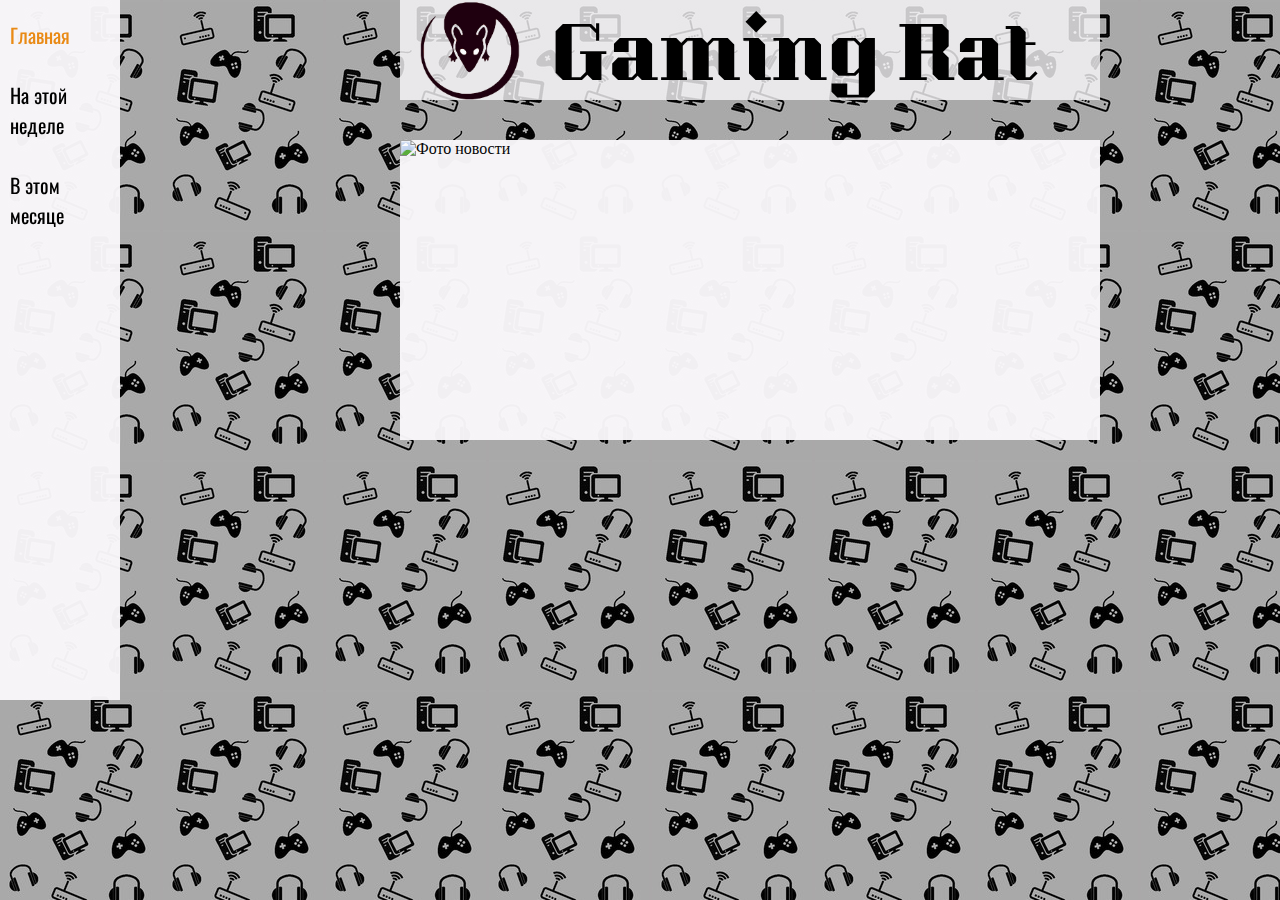
==== СайтХакатон/contacts.html @ be7a8c38 "Add files via upload" ====
<!DOCTYPE html>
<html>
<head>
	<meta charset="utf-8">
	<meta name="viewport" content="width=device-width, initial-scale=1.0">
			<title>GamePoisk</title>
	<meta charset="UTF-8">
	<meta name="description" content="Смотри выходящие игры тут">
	<meta name="keywords" content="Игры,Дата выхода,Рейтинг,Новые игры,в какую игру поиграть,онлайн игры,топ игр,список новых игр,2017 год игры,2017,2к17,2k17">
	<meta name="viewport" content="width=device-width, initial-scale=1">
<link href="https://fonts.googleapis.com/css?family=Kumar+One|Oswald" rel="stylesheet">
<link rel="stylesheet" href="stylem.css">
</head>
<body>
<div class="logo .col-m-1 .col-m-12">
	<img src="img/rat.png" class="logophoto">
	<p class="logoname">Gaming Rat</p>
</div>
<header>
	<div class="small-container .col-m-1 .col-m-12">
		<div class="Menu .col-m-1 .col-m-12">
			<nav>
				<ul>
					<li><a href="index.html" class="q .col-m-1 .col-m-12">Главная</a></li>
					<li><a href="week.html" class="e .col-m-1 .col-m-12">На этой неделе</a></li>
					<li><a href="contacts.html" class="r .col-m-1 .col-m-12">В этом месяце</a></li>
				</ul>
			</nav>
		</div>
	</div>
</header>
<main>
	<div class="main-conteiner .col-m-1 .col-m-12">
		<section>
				<h3 class="title col-m-1 col-m-12"></h3>
			<article class="description .col-m-1 .col-m-12 ">
				<p class=""><b></b></p>
				<p class=""></p>
			</article>
			<img src="img/.jpg"
			alt="Фото новости" class="photonew .col-m-1 .col-m-12">	
		</section>
	</div>
</main>
<footer>
</footer>
</body>
</html>
---- СайтХакатон/stylem.css ----
* {
  box-sizing: border-box;
  margin: 0;
  padding: 0;
  border: 0;
  font-size: 100%;
  vertical-align: baseline;
}
  a:visited {
    color: #08b2e3;
}
.logophoto{
  margin-left:20px;
  width:100px;
  height:100px;
  position: absolute;
}
.logoname{
  padding-left:150px;
}
.logo{
  position: absolute;
  margin-left: 400px;
  font-size:70px;

  font-family: 'Kumar One', cursive;
}
.logo::after{
  content:"";
  background-color:#f9f7fa;
  width:700px;
  height:100px;
  opacity: 0.8;
  top: 0;
  left: 0;
  bottom: 0;
  right: 0;
  position: absolute;
  z-index: -1;
}
.small-container::after {
    content:"";
    background-color:#f9f7fa;
    width:120px;
    height:700px;
    opacity: 0.97;
    top: 0;
    left: 0;
    bottom: 0;
    right: 0;
    position: absolute;
    z-index: -1;
}
.Menu{
  font-family: 'Oswald', sans-serif;
  width:120px;
  height:100%;
  z-index: 0;
  font-size:90px;
  position: fixed;
}
body{
    background-image: url(img/fLBiIvGCpJERT0.jpg);
}
a {
  color: #000;
  text-decoration: none;
}
ul {
  list-style: none;
}
.q,.w,.e,.r{
  padding-top: 20px;
  padding-left:10px;
  font-size: 20px;
}
nav li a:hover {
  color: #e98a15;
}
nav {
  display: inline;
  vertical-align: top;
}
nav li a {
  display: block;
  padding: 10px;
  color:black;
  font-size: 15px;
}
header {
  padding-bottom: 10px;
}
header img {
  width: 75px;
}
header h1 {
  display: inline-block;
  vertical-align: top;
  font-size: 32px;
  padding: 20px;
}
.main-conteiner{
  content:"";
  background-color:#f9f7fa;
  opacity: 0.97;
  position: absolute;
  z-index: -1;
  margin-left:400px;
  margin-top:130px;
  width:700px;
  height:300px;
}
  @media only screen and (min-width: 900px) {
    .col-m-1 { width: 8.33%; }
    .col-m-2 { width: 16.66%; }
    .col-m-3 { width: 25%; }
    .col-m-4 { width: 33.33%; }
    .col-m-5 { width: 41.66%; }
    .col-m-6 { width: 50%; }
    .col-m-7 { width: 58.33%; }
    .col-m-8 { width: 66.66%; }
    .col-m-9 { width: 75%; }
    .col-m-10 { width: 83.33%; }
    .col-m-11 { width: 91.66%; }
    .col-m-12 { width: 100%; }
.photonew{
    width:300px;
    height:300px;
    position:relative;
}
.title{
    margin-left:360px; 
    position: absolute;
    font-size: 30px;
}
.description{
  padding-top:40px;
  margin-left: 320px;
  position:absolute;
  font-size: 26px;
}
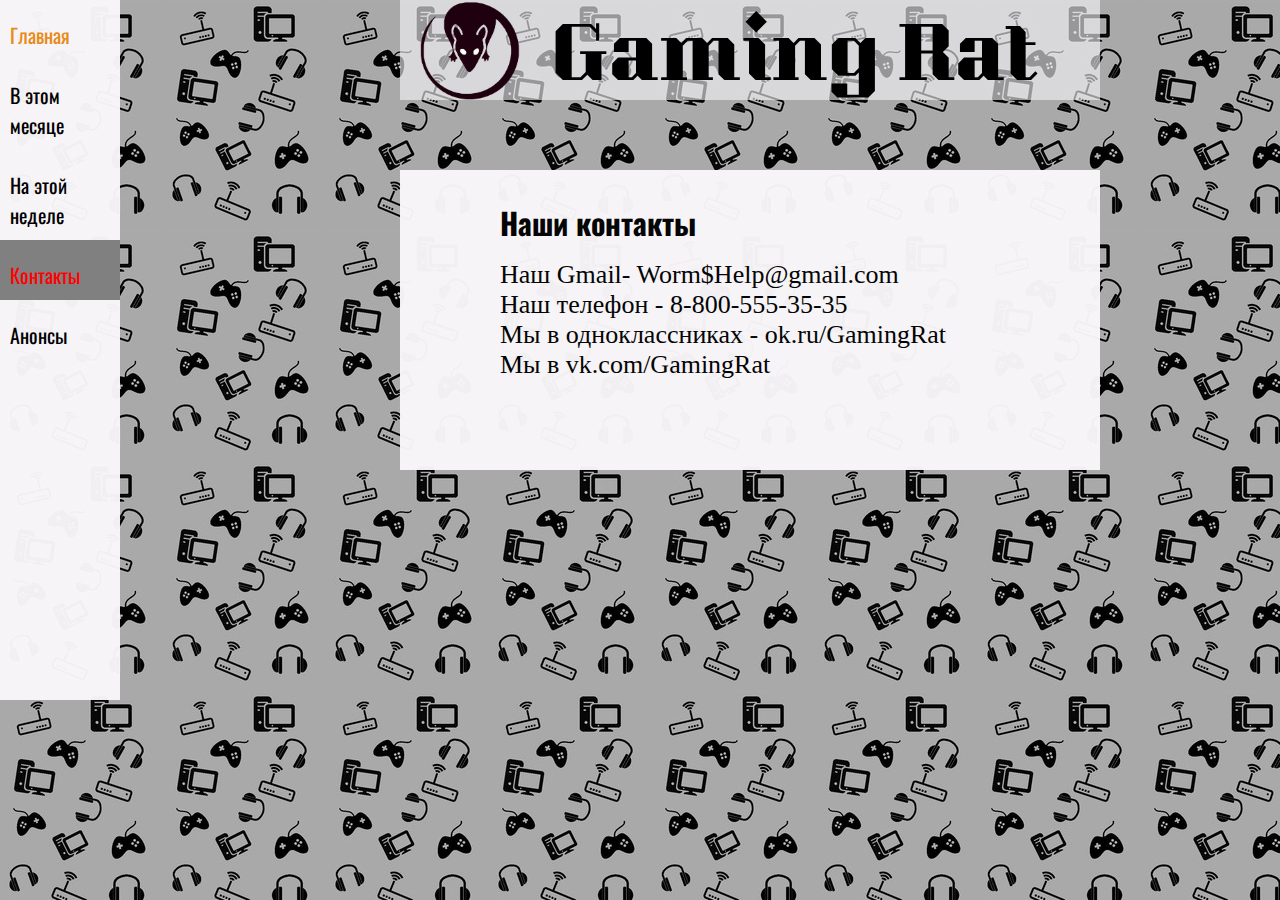
==== commit 047d0570: "Add files via upload" ====
--- a/СайтХакатон/contacts.html
+++ b/СайтХакатон/contacts.html
@@ -9,7 +9,7 @@
 	<meta name="keywords" content="Игры,Дата выхода,Рейтинг,Новые игры,в какую игру поиграть,онлайн игры,топ игр,список новых игр,2017 год игры,2017,2к17,2k17">
 	<meta name="viewport" content="width=device-width, initial-scale=1">
 <link href="https://fonts.googleapis.com/css?family=Kumar+One|Oswald" rel="stylesheet">
-<link rel="stylesheet" href="stylem.css">
+<link rel="stylesheet" href="style/stylec.css">
 </head>
 <body>
 <div class="logo .col-m-1 .col-m-12">
@@ -22,8 +22,10 @@
 			<nav>
 				<ul>
 					<li><a href="index.html" class="q .col-m-1 .col-m-12">Главная</a></li>
+					<li><a href="month.html" class="w .col-m-1 .col-m-12">В этом месяце</a></li>
 					<li><a href="week.html" class="e .col-m-1 .col-m-12">На этой неделе</a></li>
-					<li><a href="contacts.html" class="r .col-m-1 .col-m-12">В этом месяце</a></li>
+					<li><a href="contacts.html" class="r .col-m-1 .col-m-12">Контакты</a></li>
+					<li><a href="anons.html" class="t .col-m-1 .col-m-12">Анонсы</a></li>
 				</ul>
 			</nav>
 		</div>
@@ -32,13 +34,13 @@
 <main>
 	<div class="main-conteiner .col-m-1 .col-m-12">
 		<section>
-				<h3 class="title col-m-1 col-m-12"></h3>
+				<h3 class="title col-m-1 col-m-12">Наши контакты</h3>
 			<article class="description .col-m-1 .col-m-12 ">
-				<p class=""><b></b></p>
-				<p class=""></p>
+				<p>Наш Gmail- Worm$Help@gmail.com</p>
+				<p>Наш телефон - 8-800-555-35-35</p>
+				<p>Мы в одноклассниках - ok.ru/GamingRat</p>
+				<p>Мы в vk.com/GamingRat</p>
 			</article>
-			<img src="img/.jpg"
-			alt="Фото новости" class="photonew .col-m-1 .col-m-12">	
 		</section>
 	</div>
 </main>
--- a/СайтХакатон/style/stylec.css
+++ b/СайтХакатон/style/stylec.css
@@ -0,0 +1,147 @@
+* {
+  box-sizing: border-box;
+  margin: 0;
+  padding: 0;
+  border: 0;
+  font-size: 100%;
+  vertical-align: baseline;
+}
+  a:visited:not(.r) {
+  color: #08b2e3;
+}
+.logophoto{
+  margin-left:20px;
+  width:100px;
+  height:100px;
+  position: absolute;
+}
+.logoname{
+  padding-left:150px;
+}
+.logo{
+  position: absolute;
+  margin-left: 400px;
+  font-size:70px;
+
+  font-family: 'Kumar One', cursive;
+}
+.logo::after{
+  content:"";
+  background-color:#f9f7fa;
+  width:700px;
+  height:100px;
+  opacity: 0.60;
+  top: 0;
+  left: 0;
+  bottom: 0;
+  right: 0;
+  position: absolute;
+  z-index: -1;
+}
+.small-container::after {
+    content:"";
+    background-color:#f9f7fa;
+    width:120px;
+    height:700px;
+    opacity: 0.97;
+    top: 0;
+    left: 0;
+    bottom: 0;
+    right: 0;
+    position: absolute;
+    z-index: -1;
+}
+.Menu{
+  font-family: 'Oswald', sans-serif;
+  width:120px;
+  height:100%;
+  z-index: 0;
+  font-size:90px;
+}
+body{
+    background-image: url(../img/fLBiIvGCpJERT0.jpg);
+}
+a {
+  color: #000;
+  text-decoration: none;
+}
+ul {
+  list-style: none;
+}
+.q,.w,.e,.r,.t{
+  padding-top: 20px;
+  padding-left:10px;
+  font-size: 20px;
+}
+nav li a:hover {
+  color: #e98a15;
+}
+nav {
+  display: inline;
+  vertical-align: top;
+}
+nav li a {
+  display: block;
+  padding: 10px;
+  color:black;
+  font-size: 15px;
+}
+header {
+  padding-bottom: 10px;
+}
+header img {
+  width: 75px;
+}
+header h1 {
+  display: inline-block;
+  vertical-align: top;
+  font-size: 32px;
+  padding: 20px;
+}
+.main-conteiner{
+  content:"";
+  background-color:#f9f7fa;
+  opacity: 0.97;
+  position: absolute;
+  z-index: -1;
+  margin-left:400px;
+  margin-top:-200px;
+  width:700px;
+  height:300px;
+}
+  @media only screen and (min-width: 900px) {
+    .col-m-1 { width: 8.33%; }
+    .col-m-2 { width: 16.66%; }
+    .col-m-3 { width: 25%; }
+    .col-m-4 { width: 33.33%; }
+    .col-m-5 { width: 41.66%; }
+    .col-m-6 { width: 50%; }
+    .col-m-7 { width: 58.33%; }
+    .col-m-8 { width: 66.66%; }
+    .col-m-9 { width: 75%; }
+    .col-m-10 { width: 83.33%; }
+    .col-m-11 { width: 91.66%; }
+    .col-m-12 { width: 100%; }
+.photonew{
+    width:300px;
+    height:300px;
+    position:relative;
+
+}
+.title{
+    margin-left:100px; 
+    position: absolute;
+    font-size: 30px;
+    font-family: 'Oswald', sans-serif;
+    padding-top: 30px;
+}
+.description{
+  padding-top:90px;
+  margin-left:100px;
+  position:absolute;
+  font-size: 26px;
+}
+.r{
+  background: grey;
+  color:red;
+}